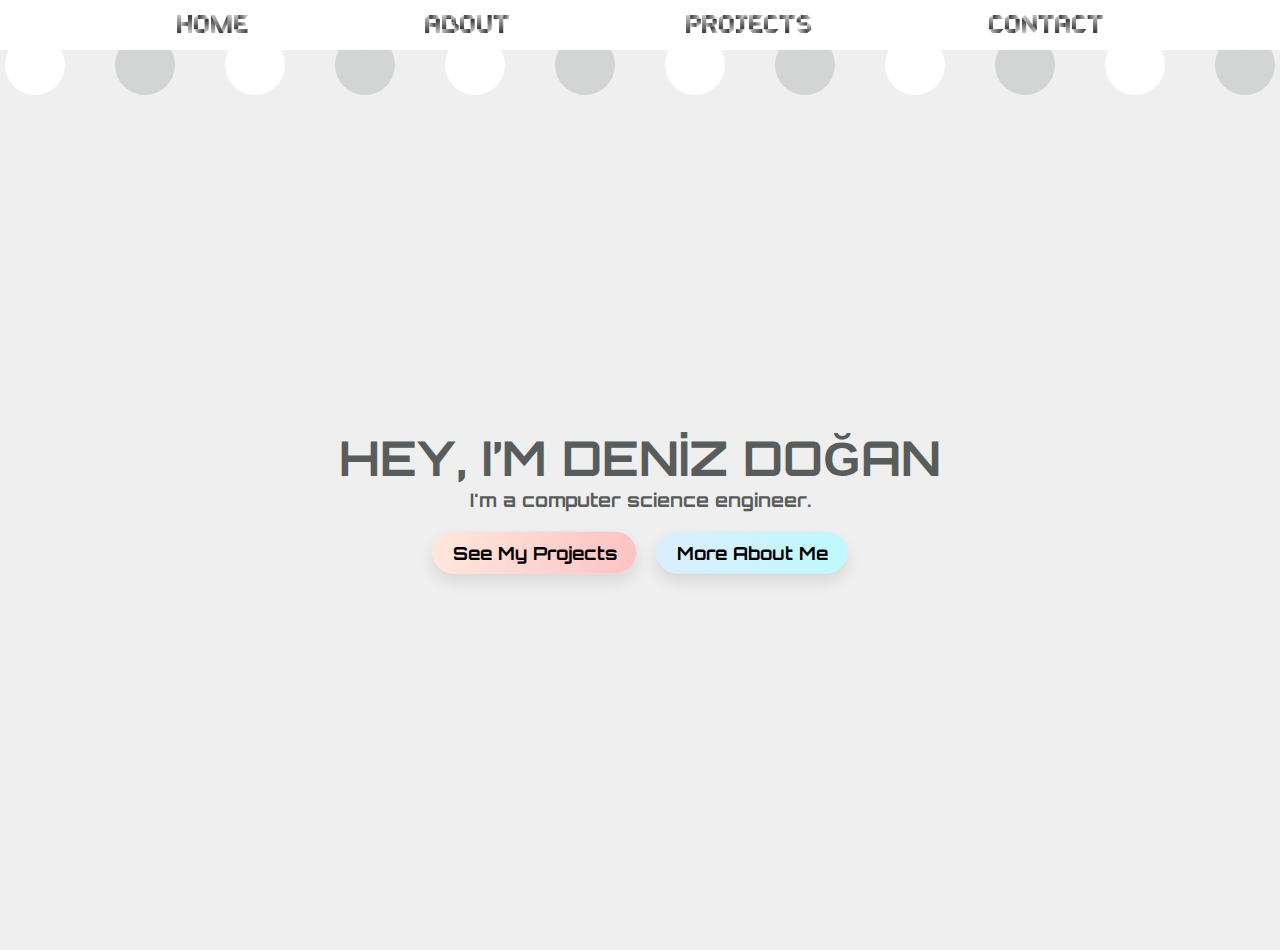
==== index.html @ bc2ea771 "update" ====
<!DOCTYPE html>
<html lang="en">

<head>
    <meta charset="UTF-8">
    <meta name="viewport" content="width=device-width, initial-scale=1.0">
    <link rel="stylesheet" href="public/css/index.css">
    <link rel="stylesheet" href="https://cdnjs.cloudflare.com/ajax/libs/font-awesome/6.5.2/css/all.min.css"
        integrity="sha512-SnH5WK+bZxgPHs44uWIX+LLJAJ9/2PkPKZ5QiAj6Ta86w+fsb2TkcmfRyVX3pBnMFcV7oQPJkl9QevSCWr3W6A=="
        crossorigin="anonymous" referrerpolicy="no-referrer" />
    <title>My Personal Website</title>
</head>

<body>
    <div class="topbar">
        <div class="wrapper target">
            <div class="center">
                <a href="/">HOME</a>
                <a href="pages/about.html">ABOUT</a>
                <a href="pages/projects.html">PROJECTS</a>
                <a href="pages/contact.html">CONTACT</a>
            </div>
        </div>
    </div>
    <div class="container">
        <div class="hero-text">
            <h1>HEY, I’M DENİZ DOĞAN</h1>
            <h3>I'm a computer science engineer.</h3>
            <div class="buttons">
                <a href="pages/projects.html" class="button">See My Projects</a>
                <a href="pages/about.html" class="button secondary">More About Me</a>
            </div>
        </div>
        <div class="bubbles target">
            <span style="--i:11;"></span>
            <span style="--i:16;"></span>
            <span style="--i:19;"></span>
            <span style="--i:11;"></span>
            <span style="--i:13;"></span>
            <span style="--i:17;"></span>
            <span style="--i:20;"></span>
            <span style="--i:23;"></span>
            <span style="--i:14;"></span>
            <span style="--i:17;"></span>
            <span style="--i:15;"></span>
            <span style="--i:12;"></span>
            <span style="--i:22;"></span>
            <span style="--i:21;"></span>
            <span style="--i:16;"></span>
            <span style="--i:14;"></span>
            <span style="--i:11;"></span>
            <span style="--i:25;"></span>

        </div>
    </div>
    <script src="public/js/search.js"></script>
    <script src="public/js/scroll.js"></script>
</body>

</html>
---- public/css/index.css ----
@import './default.css';
@import './font_family.css';
@import './topbar.css';
@import './header.css';
@import './sidebar.css';
@import './posts.css';
@import './welcome.css';
@import './projects.css';
@import './about.css';
@import './contact.css';
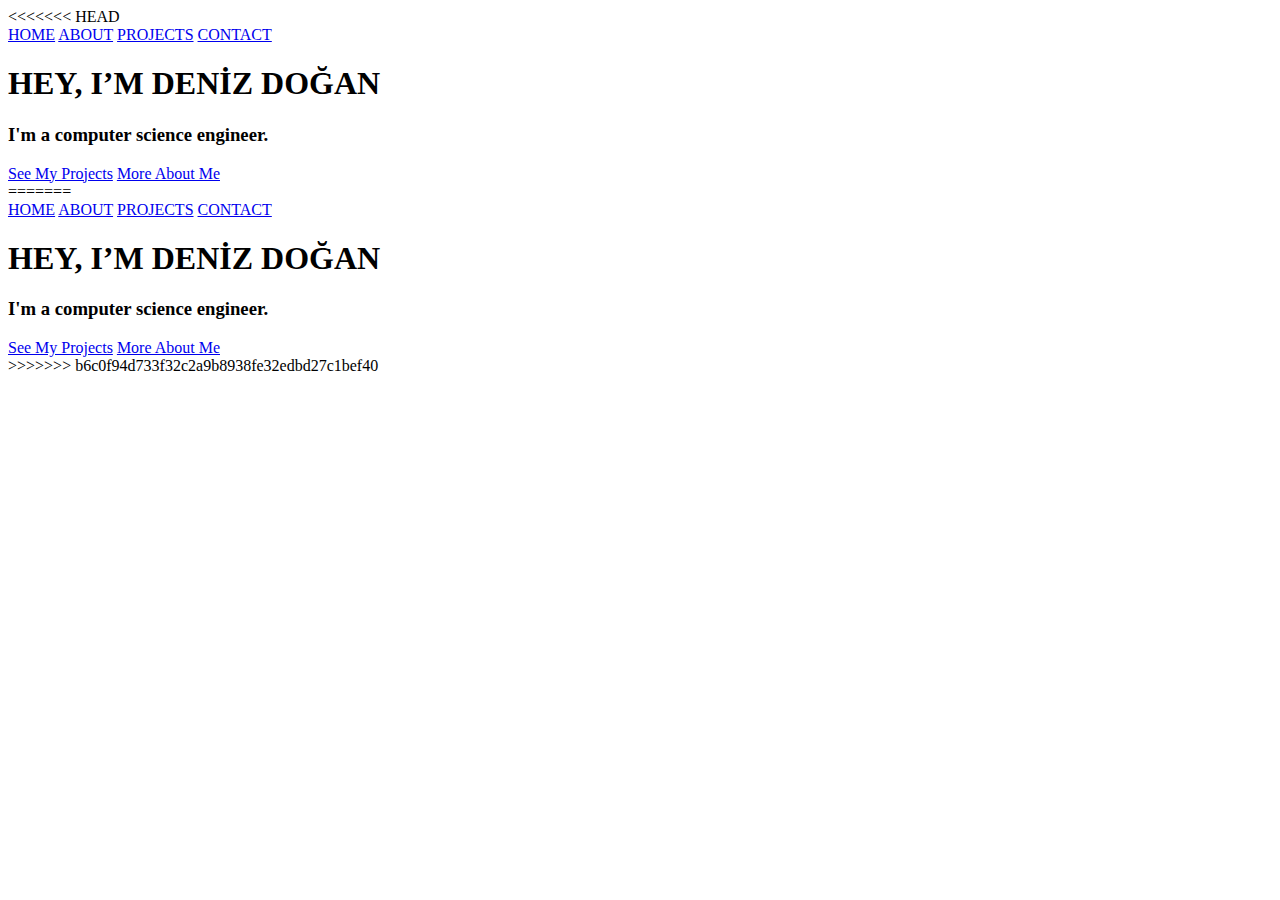
==== commit d44586de: "Merge conflicts resolved" ====
--- a/index.html
+++ b/index.html
@@ -1,10 +1,11 @@
+<<<<<<< HEAD
 <!DOCTYPE html>
 <html lang="en">
 
 <head>
     <meta charset="UTF-8">
     <meta name="viewport" content="width=device-width, initial-scale=1.0">
-    <link rel="stylesheet" href="public/css/index.css">
+    <link rel="stylesheet" href="css/index.css">
     <link rel="stylesheet" href="https://cdnjs.cloudflare.com/ajax/libs/font-awesome/6.5.2/css/all.min.css"
         integrity="sha512-SnH5WK+bZxgPHs44uWIX+LLJAJ9/2PkPKZ5QiAj6Ta86w+fsb2TkcmfRyVX3pBnMFcV7oQPJkl9QevSCWr3W6A=="
         crossorigin="anonymous" referrerpolicy="no-referrer" />
@@ -53,8 +54,69 @@
 
         </div>
     </div>
-    <script src="public/js/search.js"></script>
-    <script src="public/js/scroll.js"></script>
+    <script src="js/search.js"></script>
+    <script src="js/scroll.js"></script>
 </body>
 
+=======
+<!DOCTYPE html>
+<html lang="en">
+
+<head>
+    <meta charset="UTF-8">
+    <meta name="viewport" content="width=device-width, initial-scale=1.0">
+    <link rel="stylesheet" href="css/index.css">
+    <link rel="stylesheet" href="https://cdnjs.cloudflare.com/ajax/libs/font-awesome/6.5.2/css/all.min.css"
+        integrity="sha512-SnH5WK+bZxgPHs44uWIX+LLJAJ9/2PkPKZ5QiAj6Ta86w+fsb2TkcmfRyVX3pBnMFcV7oQPJkl9QevSCWr3W6A=="
+        crossorigin="anonymous" referrerpolicy="no-referrer" />
+    <title>My Personal Website</title>
+</head>
+
+<body>
+    <div class="topbar">
+        <div class="wrapper target">
+            <div class="center">
+                <a href="/">HOME</a>
+                <a href="pages/about.html">ABOUT</a>
+                <a href="pages/projects.html">PROJECTS</a>
+                <a href="pages/contact.html">CONTACT</a>
+            </div>
+        </div>
+    </div>
+    <div class="container">
+        <div class="hero-text">
+            <h1>HEY, I’M DENİZ DOĞAN</h1>
+            <h3>I'm a computer science engineer.</h3>
+            <div class="buttons">
+                <a href="pages/projects.html" class="button">See My Projects</a>
+                <a href="pages/about.html" class="button secondary">More About Me</a>
+            </div>
+        </div>
+        <div class="bubbles target">
+            <span style="--i:11;"></span>
+            <span style="--i:16;"></span>
+            <span style="--i:19;"></span>
+            <span style="--i:11;"></span>
+            <span style="--i:13;"></span>
+            <span style="--i:17;"></span>
+            <span style="--i:20;"></span>
+            <span style="--i:23;"></span>
+            <span style="--i:14;"></span>
+            <span style="--i:17;"></span>
+            <span style="--i:15;"></span>
+            <span style="--i:12;"></span>
+            <span style="--i:22;"></span>
+            <span style="--i:21;"></span>
+            <span style="--i:16;"></span>
+            <span style="--i:14;"></span>
+            <span style="--i:11;"></span>
+            <span style="--i:25;"></span>
+
+        </div>
+    </div>
+    <script src="js/search.js"></script>
+    <script src="js/scroll.js"></script>
+</body>
+
+>>>>>>> b6c0f94d733f32c2a9b8938fe32edbd27c1bef40
 </html>--- a/css/index.css
+++ b/css/index.css
@@ -0,0 +1,22 @@
+<<<<<<< HEAD
+@import './default.css';
+@import './font_family.css';
+@import './topbar.css';
+@import './header.css';
+@import './sidebar.css';
+@import './posts.css';
+@import './welcome.css';
+@import './projects.css';
+@import './about.css';
+=======
+@import './default.css';
+@import './font_family.css';
+@import './topbar.css';
+@import './header.css';
+@import './sidebar.css';
+@import './posts.css';
+@import './welcome.css';
+@import './projects.css';
+@import './about.css';
+>>>>>>> b6c0f94d733f32c2a9b8938fe32edbd27c1bef40
+@import './contact.css';--- a/css/index.css
+++ b/css/index.css
@@ -0,0 +1,22 @@
+<<<<<<< HEAD
+@import './default.css';
+@import './font_family.css';
+@import './topbar.css';
+@import './header.css';
+@import './sidebar.css';
+@import './posts.css';
+@import './welcome.css';
+@import './projects.css';
+@import './about.css';
+=======
+@import './default.css';
+@import './font_family.css';
+@import './topbar.css';
+@import './header.css';
+@import './sidebar.css';
+@import './posts.css';
+@import './welcome.css';
+@import './projects.css';
+@import './about.css';
+>>>>>>> b6c0f94d733f32c2a9b8938fe32edbd27c1bef40
+@import './contact.css';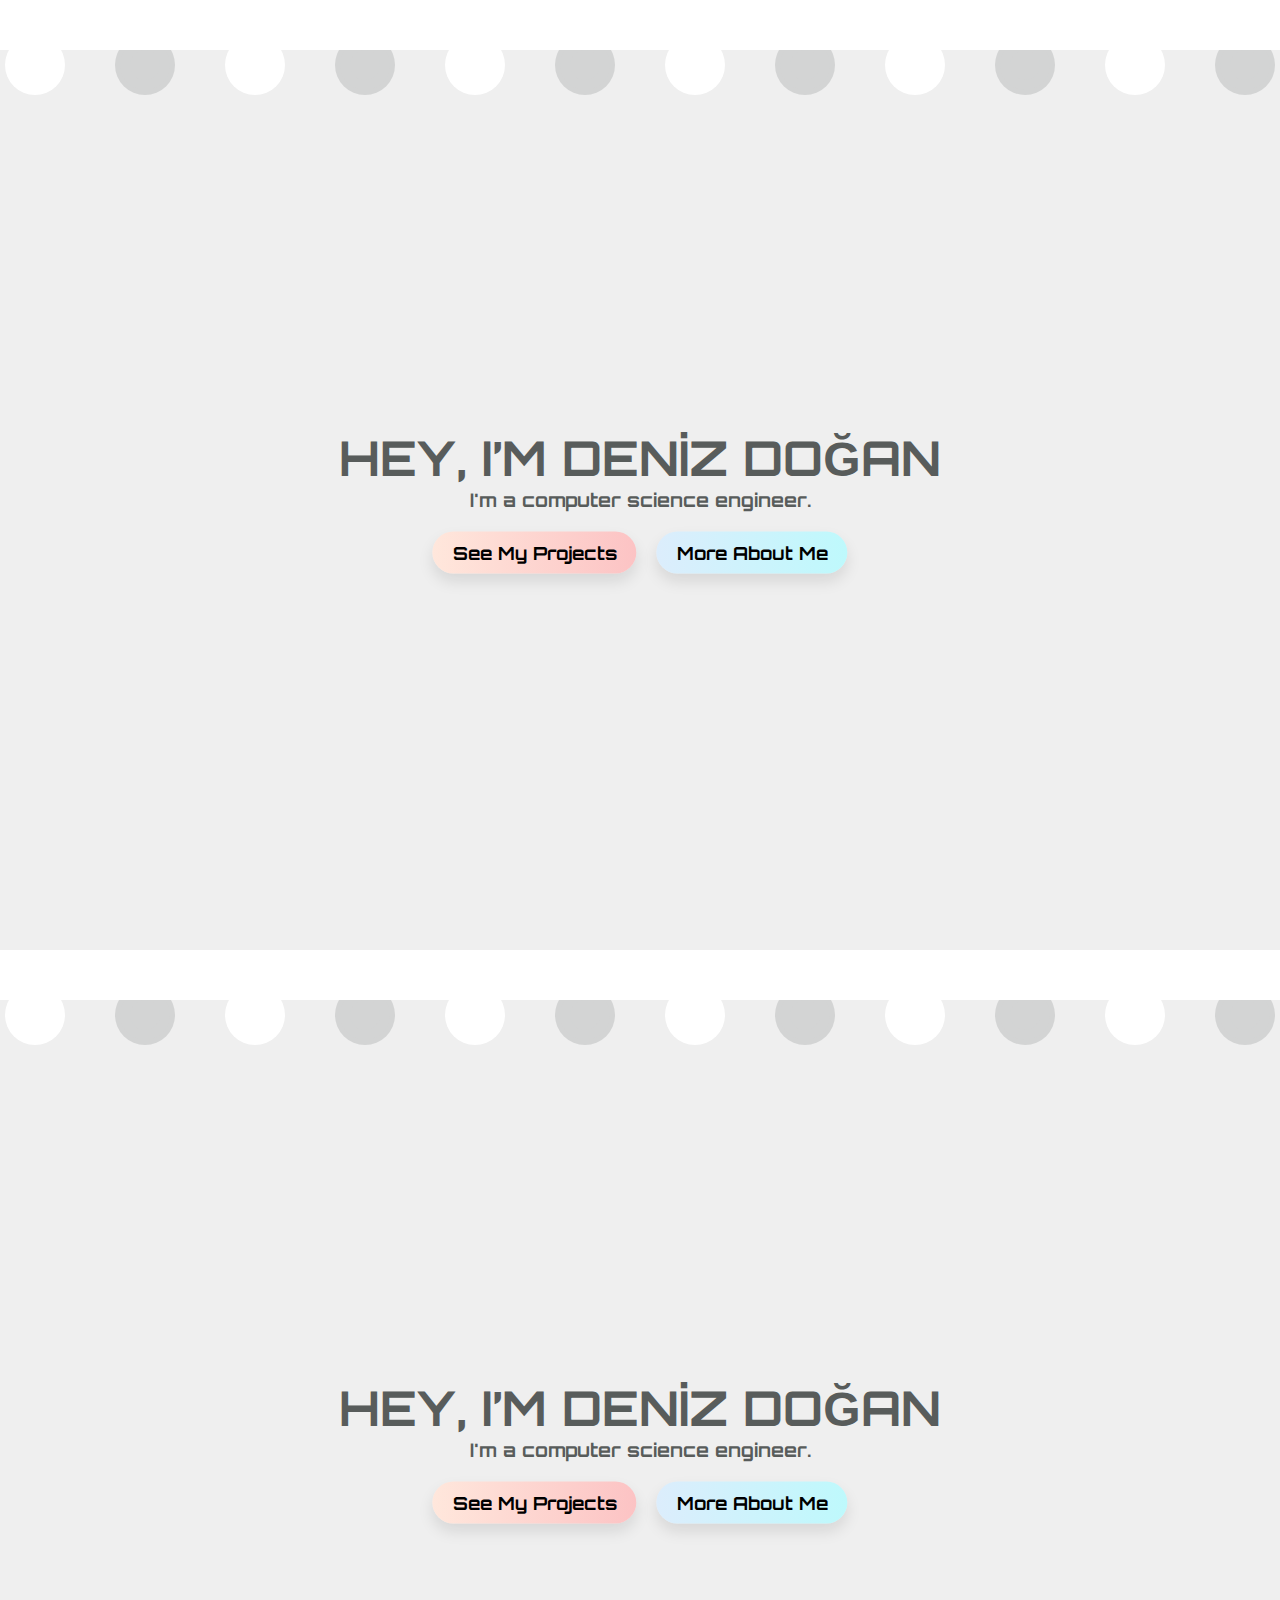
==== commit a0636229: "Merge conflicts resolved" ====
--- a/index.html
+++ b/index.html
@@ -1,4 +1,3 @@
-<<<<<<< HEAD
 <!DOCTYPE html>
 <html lang="en">
 
@@ -57,8 +56,6 @@
     <script src="js/search.js"></script>
     <script src="js/scroll.js"></script>
 </body>
-
-=======
 <!DOCTYPE html>
 <html lang="en">
 
@@ -117,6 +114,4 @@
     <script src="js/search.js"></script>
     <script src="js/scroll.js"></script>
 </body>
-
->>>>>>> b6c0f94d733f32c2a9b8938fe32edbd27c1bef40
 </html>--- a/css/index.css
+++ b/css/index.css
@@ -1,4 +1,3 @@
-<<<<<<< HEAD
 @import './default.css';
 @import './font_family.css';
 @import './topbar.css';
@@ -8,7 +7,6 @@
 @import './welcome.css';
 @import './projects.css';
 @import './about.css';
-=======
 @import './default.css';
 @import './font_family.css';
 @import './topbar.css';
@@ -18,5 +16,4 @@
 @import './welcome.css';
 @import './projects.css';
 @import './about.css';
->>>>>>> b6c0f94d733f32c2a9b8938fe32edbd27c1bef40
 @import './contact.css';--- a/css/index.css
+++ b/css/index.css
@@ -1,4 +1,3 @@
-<<<<<<< HEAD
 @import './default.css';
 @import './font_family.css';
 @import './topbar.css';
@@ -8,7 +7,6 @@
 @import './welcome.css';
 @import './projects.css';
 @import './about.css';
-=======
 @import './default.css';
 @import './font_family.css';
 @import './topbar.css';
@@ -18,5 +16,4 @@
 @import './welcome.css';
 @import './projects.css';
 @import './about.css';
->>>>>>> b6c0f94d733f32c2a9b8938fe32edbd27c1bef40
 @import './contact.css';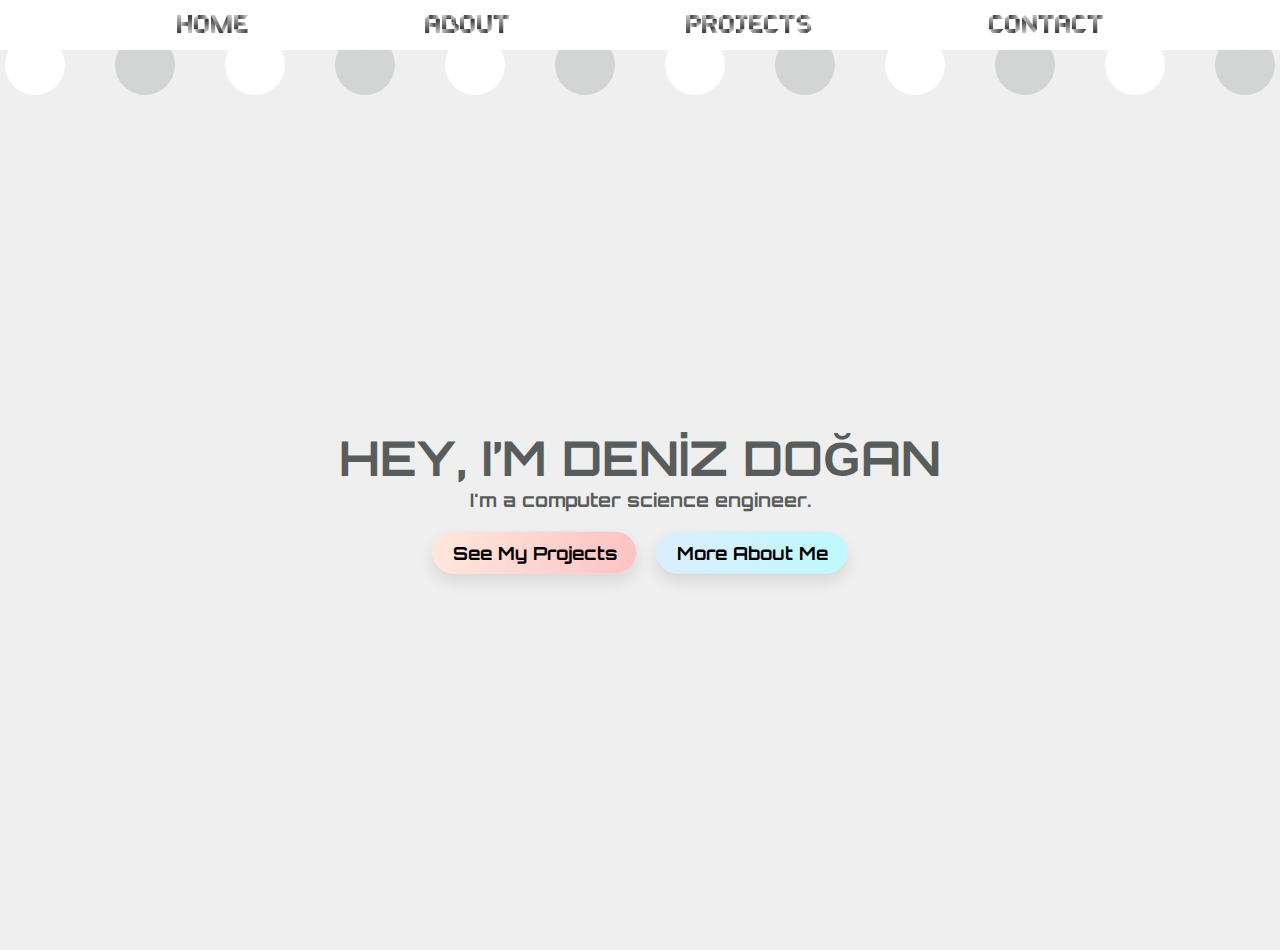
==== commit d2ba5f33: "update" ====
--- a/index.html
+++ b/index.html
@@ -56,62 +56,5 @@
     <script src="js/search.js"></script>
     <script src="js/scroll.js"></script>
 </body>
-<!DOCTYPE html>
-<html lang="en">
 
-<head>
-    <meta charset="UTF-8">
-    <meta name="viewport" content="width=device-width, initial-scale=1.0">
-    <link rel="stylesheet" href="css/index.css">
-    <link rel="stylesheet" href="https://cdnjs.cloudflare.com/ajax/libs/font-awesome/6.5.2/css/all.min.css"
-        integrity="sha512-SnH5WK+bZxgPHs44uWIX+LLJAJ9/2PkPKZ5QiAj6Ta86w+fsb2TkcmfRyVX3pBnMFcV7oQPJkl9QevSCWr3W6A=="
-        crossorigin="anonymous" referrerpolicy="no-referrer" />
-    <title>My Personal Website</title>
-</head>
-
-<body>
-    <div class="topbar">
-        <div class="wrapper target">
-            <div class="center">
-                <a href="/">HOME</a>
-                <a href="pages/about.html">ABOUT</a>
-                <a href="pages/projects.html">PROJECTS</a>
-                <a href="pages/contact.html">CONTACT</a>
-            </div>
-        </div>
-    </div>
-    <div class="container">
-        <div class="hero-text">
-            <h1>HEY, I’M DENİZ DOĞAN</h1>
-            <h3>I'm a computer science engineer.</h3>
-            <div class="buttons">
-                <a href="pages/projects.html" class="button">See My Projects</a>
-                <a href="pages/about.html" class="button secondary">More About Me</a>
-            </div>
-        </div>
-        <div class="bubbles target">
-            <span style="--i:11;"></span>
-            <span style="--i:16;"></span>
-            <span style="--i:19;"></span>
-            <span style="--i:11;"></span>
-            <span style="--i:13;"></span>
-            <span style="--i:17;"></span>
-            <span style="--i:20;"></span>
-            <span style="--i:23;"></span>
-            <span style="--i:14;"></span>
-            <span style="--i:17;"></span>
-            <span style="--i:15;"></span>
-            <span style="--i:12;"></span>
-            <span style="--i:22;"></span>
-            <span style="--i:21;"></span>
-            <span style="--i:16;"></span>
-            <span style="--i:14;"></span>
-            <span style="--i:11;"></span>
-            <span style="--i:25;"></span>
-
-        </div>
-    </div>
-    <script src="js/search.js"></script>
-    <script src="js/scroll.js"></script>
-</body>
 </html>--- a/css/index.css
+++ b/css/index.css
@@ -1,12 +1,3 @@
-@import './default.css';
-@import './font_family.css';
-@import './topbar.css';
-@import './header.css';
-@import './sidebar.css';
-@import './posts.css';
-@import './welcome.css';
-@import './projects.css';
-@import './about.css';
 @import './default.css';
 @import './font_family.css';
 @import './topbar.css';
